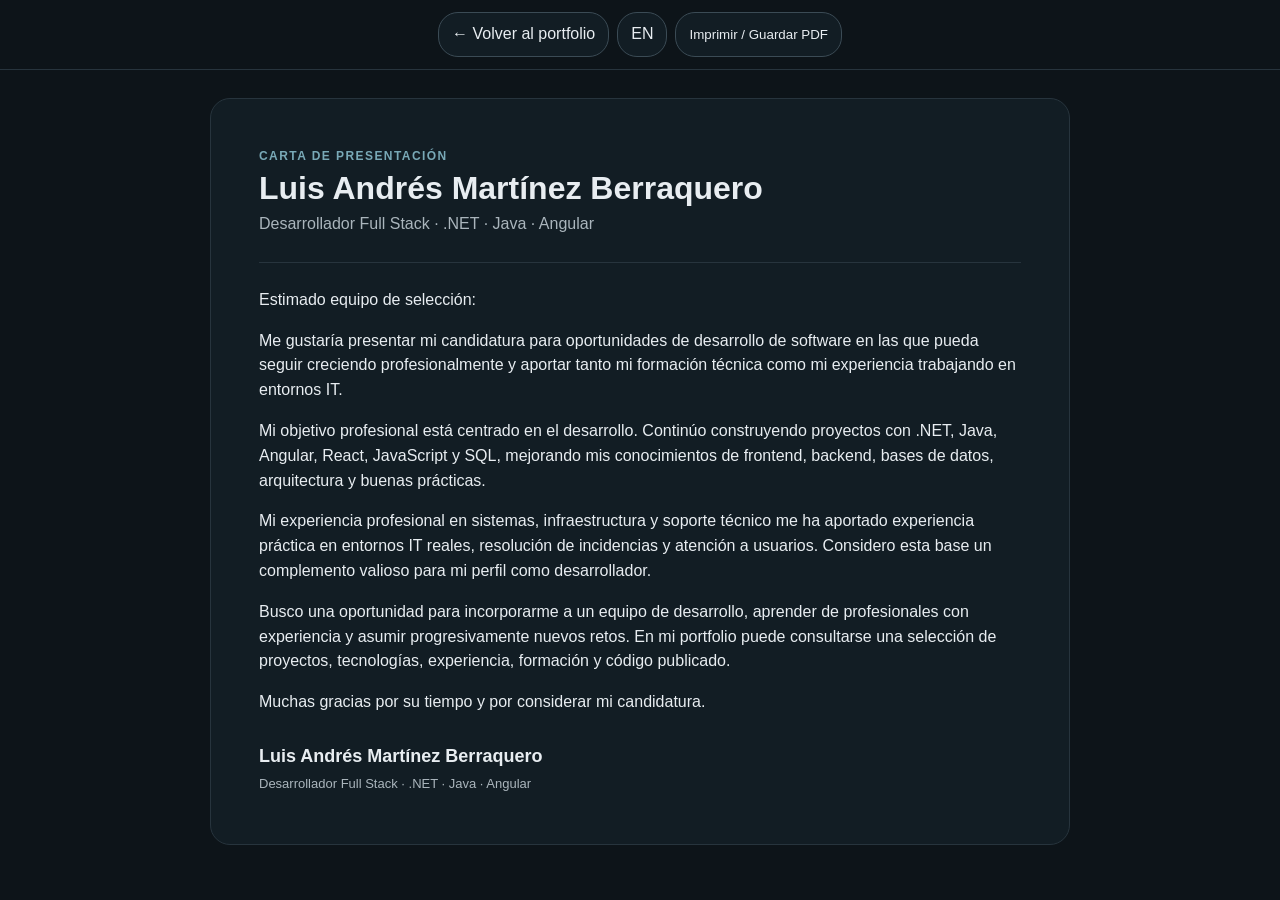
==== carta/index.html @ a0258dd4 "Mejora portfolio responsive, header y carta de presentacion" ====
<!doctype html><html lang="es"><head><meta charset="utf-8"><meta name="viewport" content="width=device-width,initial-scale=1"><title>Carta de presentación · Luis Andrés Martínez Berraquero</title><link rel="stylesheet" href="carta.css"></head><body><nav class="bar"><a href="../index.html">← Volver al portfolio</a><a href="index-en.html">EN</a><button data-print>Imprimir / Guardar PDF</button></nav><main class="sheet"><div class="ey">Carta de presentación</div><h1>Luis Andrés Martínez Berraquero</h1><div class="role">Desarrollador Full Stack · .NET · Java · Angular</div><div class="rule"></div><p>Estimado equipo de selección:</p><p>Me gustaría presentar mi candidatura para oportunidades de desarrollo de software en las que pueda seguir creciendo profesionalmente y aportar tanto mi formación técnica como mi experiencia trabajando en entornos IT.</p>
<p>Mi objetivo profesional está centrado en el desarrollo. Continúo construyendo proyectos con .NET, Java, Angular, React, JavaScript y SQL, mejorando mis conocimientos de frontend, backend, bases de datos, arquitectura y buenas prácticas.</p>
<p>Mi experiencia profesional en sistemas, infraestructura y soporte técnico me ha aportado experiencia práctica en entornos IT reales, resolución de incidencias y atención a usuarios. Considero esta base un complemento valioso para mi perfil como desarrollador.</p>
<p>Busco una oportunidad para incorporarme a un equipo de desarrollo, aprender de profesionales con experiencia y asumir progresivamente nuevos retos. En mi portfolio puede consultarse una selección de proyectos, tecnologías, experiencia, formación y código publicado.</p>
<p>Muchas gracias por su tiempo y por considerar mi candidatura.</p><div class="sig"><strong>Luis Andrés Martínez Berraquero</strong><span>Desarrollador Full Stack · .NET · Java · Angular</span></div></main><script src="carta.js"></script></body></html>
---- carta/carta.css ----
*{box-sizing:border-box}body{margin:0;background:#0d1419;color:#e8edf1;font-family:Arial,sans-serif;line-height:1.55}.bar{position:sticky;top:0;display:flex;flex-wrap:wrap;justify-content:center;gap:8px;padding:12px;background:#0d1419;border-bottom:1px solid #27343d}.bar a,.bar button{padding:9px 13px;border:1px solid #3b4b55;border-radius:20px;background:#121d24;color:#e8edf1;text-decoration:none;cursor:pointer}.sheet{width:min(860px,calc(100% - 24px));margin:28px auto;padding:48px;border:1px solid #27343d;border-radius:20px;background:#121d24}.ey{font-size:12px;font-weight:700;letter-spacing:.12em;color:#79a9b7;text-transform:uppercase}h1{font-size:32px;line-height:1.08;margin:6px 0}.role{color:#aab5bc}.rule{height:1px;background:#27343d;margin:25px 0}.sig{margin-top:28px}.sig strong{display:block;font-size:18px}.sig span{color:#aab5bc;font-size:13px}@media(max-width:600px){.sheet{margin:14px auto;padding:22px}h1{font-size:27px}p{font-size:14px}}@media print{@page{size:A4;margin:14mm}.bar{display:none}.sheet{width:auto;margin:0;padding:0;border:0;background:#fff;color:#111}.ey{color:#315f6b}.role,.sig span{color:#555}.rule{background:#ccc}p{font-size:10.6pt;line-height:1.4;margin:0 0 10pt}h1{font-size:23pt}}
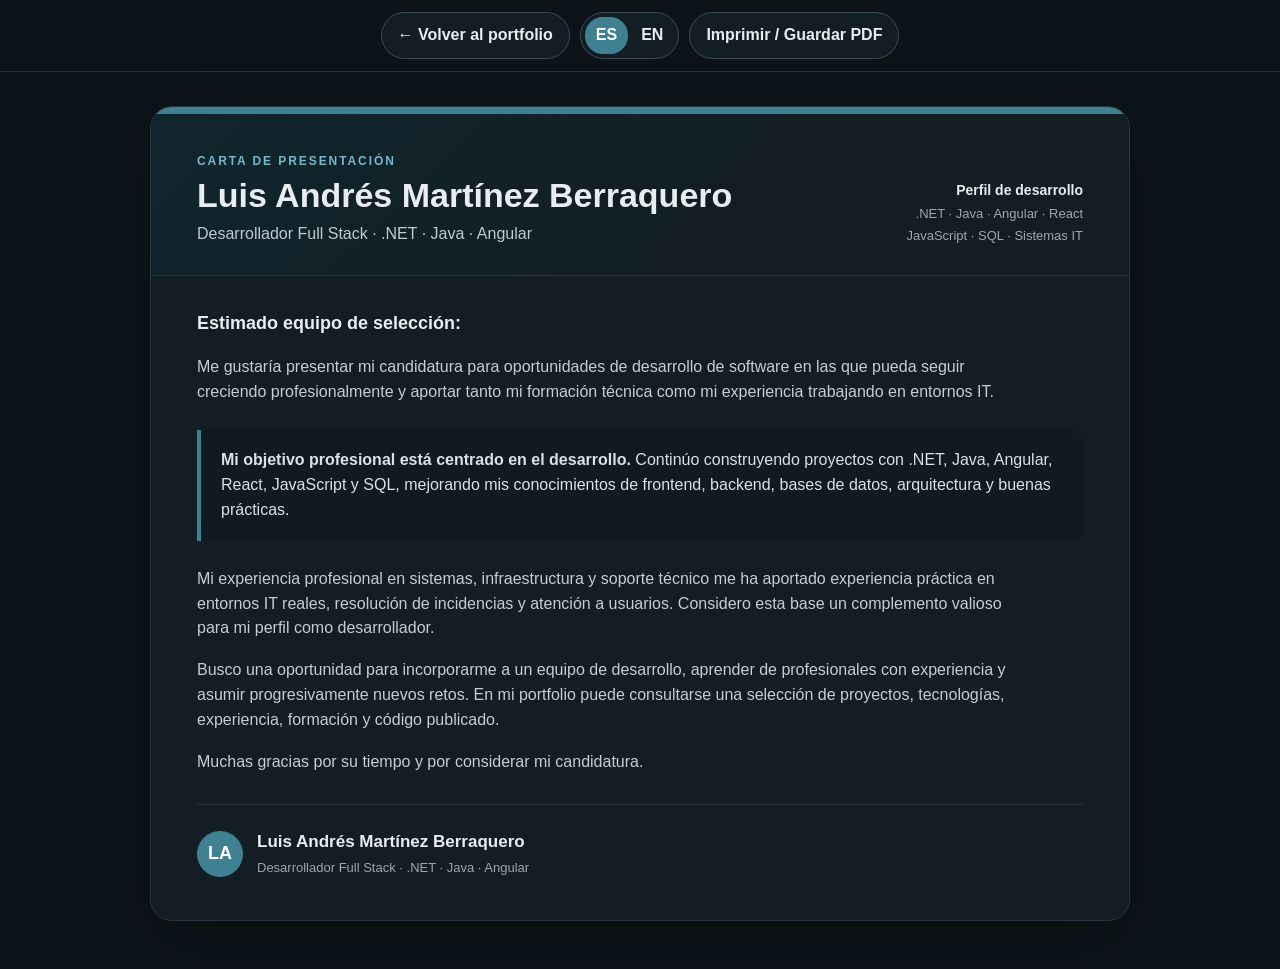
==== commit 2bdcca4d: "Retoques de diseños y mejora de carta" ====
--- a/carta/index.html
+++ b/carta/index.html
@@ -1,5 +1 @@
-<!doctype html><html lang="es"><head><meta charset="utf-8"><meta name="viewport" content="width=device-width,initial-scale=1"><title>Carta de presentación · Luis Andrés Martínez Berraquero</title><link rel="stylesheet" href="carta.css"></head><body><nav class="bar"><a href="../index.html">← Volver al portfolio</a><a href="index-en.html">EN</a><button data-print>Imprimir / Guardar PDF</button></nav><main class="sheet"><div class="ey">Carta de presentación</div><h1>Luis Andrés Martínez Berraquero</h1><div class="role">Desarrollador Full Stack · .NET · Java · Angular</div><div class="rule"></div><p>Estimado equipo de selección:</p><p>Me gustaría presentar mi candidatura para oportunidades de desarrollo de software en las que pueda seguir creciendo profesionalmente y aportar tanto mi formación técnica como mi experiencia trabajando en entornos IT.</p>
-<p>Mi objetivo profesional está centrado en el desarrollo. Continúo construyendo proyectos con .NET, Java, Angular, React, JavaScript y SQL, mejorando mis conocimientos de frontend, backend, bases de datos, arquitectura y buenas prácticas.</p>
-<p>Mi experiencia profesional en sistemas, infraestructura y soporte técnico me ha aportado experiencia práctica en entornos IT reales, resolución de incidencias y atención a usuarios. Considero esta base un complemento valioso para mi perfil como desarrollador.</p>
-<p>Busco una oportunidad para incorporarme a un equipo de desarrollo, aprender de profesionales con experiencia y asumir progresivamente nuevos retos. En mi portfolio puede consultarse una selección de proyectos, tecnologías, experiencia, formación y código publicado.</p>
-<p>Muchas gracias por su tiempo y por considerar mi candidatura.</p><div class="sig"><strong>Luis Andrés Martínez Berraquero</strong><span>Desarrollador Full Stack · .NET · Java · Angular</span></div></main><script src="carta.js"></script></body></html>+<!doctype html><html lang="es"><head><meta charset="utf-8"><meta name="viewport" content="width=device-width,initial-scale=1"><title>Carta de presentación · Luis Andrés Martínez Berraquero</title><link rel="stylesheet" href="carta.css"></head><body><nav class="bar"><a href="../index.html">← Volver al portfolio</a><a class="lang" href="index-en.html" aria-label="Cambiar a inglés"><span class="active">ES</span><span>EN</span></a><button data-print>Imprimir / Guardar PDF</button></nav><main class="sheet"><header class="letter-head"><div><div class="ey">Carta de presentación</div><h1>Luis Andrés Martínez Berraquero</h1><div class="role">Desarrollador Full Stack · .NET · Java · Angular</div></div><div class="contact"><strong>Perfil de desarrollo</strong>.NET · Java · Angular · React<br>JavaScript · SQL · Sistemas IT</div></header><section class="letter-body"><p class="intro"><strong>Estimado equipo de selección:</strong></p><p>Me gustaría presentar mi candidatura para oportunidades de desarrollo de software en las que pueda seguir creciendo profesionalmente y aportar tanto mi formación técnica como mi experiencia trabajando en entornos IT.</p><div class="focus"><strong>Mi objetivo profesional está centrado en el desarrollo.</strong> Continúo construyendo proyectos con .NET, Java, Angular, React, JavaScript y SQL, mejorando mis conocimientos de frontend, backend, bases de datos, arquitectura y buenas prácticas.</div><p>Mi experiencia profesional en sistemas, infraestructura y soporte técnico me ha aportado experiencia práctica en entornos IT reales, resolución de incidencias y atención a usuarios. Considero esta base un complemento valioso para mi perfil como desarrollador.</p><p>Busco una oportunidad para incorporarme a un equipo de desarrollo, aprender de profesionales con experiencia y asumir progresivamente nuevos retos. En mi portfolio puede consultarse una selección de proyectos, tecnologías, experiencia, formación y código publicado.</p><p>Muchas gracias por su tiempo y por considerar mi candidatura.</p><div class="sig"><div class="sig-mark">LA</div><div><strong>Luis Andrés Martínez Berraquero</strong><span>Desarrollador Full Stack · .NET · Java · Angular</span></div></div></section></main><script src="carta.js"></script></body></html>
--- a/carta/carta.css
+++ b/carta/carta.css
@@ -1 +1,5 @@
-*{box-sizing:border-box}body{margin:0;background:#0d1419;color:#e8edf1;font-family:Arial,sans-serif;line-height:1.55}.bar{position:sticky;top:0;display:flex;flex-wrap:wrap;justify-content:center;gap:8px;padding:12px;background:#0d1419;border-bottom:1px solid #27343d}.bar a,.bar button{padding:9px 13px;border:1px solid #3b4b55;border-radius:20px;background:#121d24;color:#e8edf1;text-decoration:none;cursor:pointer}.sheet{width:min(860px,calc(100% - 24px));margin:28px auto;padding:48px;border:1px solid #27343d;border-radius:20px;background:#121d24}.ey{font-size:12px;font-weight:700;letter-spacing:.12em;color:#79a9b7;text-transform:uppercase}h1{font-size:32px;line-height:1.08;margin:6px 0}.role{color:#aab5bc}.rule{height:1px;background:#27343d;margin:25px 0}.sig{margin-top:28px}.sig strong{display:block;font-size:18px}.sig span{color:#aab5bc;font-size:13px}@media(max-width:600px){.sheet{margin:14px auto;padding:22px}h1{font-size:27px}p{font-size:14px}}@media print{@page{size:A4;margin:14mm}.bar{display:none}.sheet{width:auto;margin:0;padding:0;border:0;background:#fff;color:#111}.ey{color:#315f6b}.role,.sig span{color:#555}.rule{background:#ccc}p{font-size:10.6pt;line-height:1.4;margin:0 0 10pt}h1{font-size:23pt}}+:root{--ink:#e8edf1;--muted:#9ba8b2;--line:#27343d;--paper:#0d1419;--card:#121d24;--accent:#3f8192;--accent-soft:#10262d}
+*{box-sizing:border-box}html{background:var(--paper)}body{margin:0;background:var(--paper);color:var(--ink);font-family:Arial,sans-serif;line-height:1.55}.bar{position:sticky;top:0;z-index:10;display:flex;flex-wrap:wrap;justify-content:center;align-items:center;gap:10px;padding:12px 18px;background:rgba(13,20,25,.96);border-bottom:1px solid var(--line);backdrop-filter:blur(12px)}.bar a,.bar button{min-height:44px;padding:10px 16px;border:1px solid #3b4b55;border-radius:24px;background:var(--card);color:var(--ink);font:inherit;font-weight:700;text-decoration:none;cursor:pointer}.bar a:hover,.bar button:hover{border-color:#5f8995}.lang{display:flex;align-items:center;padding:4px!important;gap:2px}.lang span{padding:6px 11px;border-radius:18px}.lang .active{background:var(--accent);color:#fff}.sheet{position:relative;overflow:hidden;width:min(980px,calc(100% - 32px));margin:34px auto 48px;padding:0;border:1px solid var(--line);border-radius:22px;background:var(--card);box-shadow:0 24px 70px rgba(0,0,0,.22)}.sheet:before{content:"";display:block;height:7px;background:var(--accent)}.letter-head{display:grid;grid-template-columns:minmax(0,1fr) auto;gap:28px;padding:38px 46px 28px;border-bottom:1px solid var(--line);background:linear-gradient(135deg,var(--accent-soft),var(--card) 58%)}.ey{font-size:12px;font-weight:800;letter-spacing:.16em;color:#79b8c9;text-transform:uppercase}.letter-head h1{font-size:34px;line-height:1.08;margin:7px 0 8px}.role{color:#c0cbd1;font-size:16px}.contact{align-self:end;text-align:right;color:var(--muted);font-size:13px;line-height:1.7}.contact strong{display:block;color:var(--ink);font-size:14px}.letter-body{padding:34px 46px 42px}.intro{font-size:18px;color:var(--ink);margin-top:0}.letter-body p{max-width:820px;margin:0 0 17px;color:#c5ced3}.letter-body p strong{color:var(--ink)}.focus{margin:26px 0;padding:18px 20px;border-left:4px solid var(--accent);border-radius:0 14px 14px 0;background:#0f1b21;color:#d9e2e6}.sig{display:flex;align-items:center;gap:14px;margin-top:30px;padding-top:24px;border-top:1px solid var(--line)}.sig-mark{display:grid;place-items:center;width:46px;height:46px;flex:0 0 46px;border-radius:50%;background:var(--accent);font-size:18px;font-weight:800;color:#fff}.sig strong{display:block;font-size:17px}.sig span{display:block;color:var(--muted);font-size:13px;margin-top:2px}
+@media(max-width:700px){.bar{position:relative;padding:10px 12px}.bar a,.bar button{font-size:14px;flex:1 1 auto;text-align:center}.lang{flex:0 0 auto!important}.sheet{width:calc(100% - 24px);margin:18px auto 30px;border-radius:18px}.letter-head{grid-template-columns:1fr;padding:28px 24px 23px;gap:18px}.letter-head h1{font-size:clamp(27px,8vw,34px);overflow-wrap:anywhere}.contact{text-align:left;padding-top:14px;border-top:1px solid var(--line)}.letter-body{padding:26px 24px 30px}.intro{font-size:16px}.letter-body p{font-size:15px;line-height:1.65}.focus{margin:22px 0;padding:16px}.sig{align-items:flex-start}}
+@media(max-width:390px){.bar{gap:7px}.bar a,.bar button{min-height:42px;padding:9px 11px;font-size:13px}.letter-head,.letter-body{padding-left:20px;padding-right:20px}}
+@media print{@page{size:A4;margin:12mm}html,body{background:#fff!important}.bar{display:none!important}.sheet{width:auto;margin:0;padding:0;border:0;border-radius:0;background:#fff;color:#102030;box-shadow:none;overflow:visible}.sheet:before{height:5px;background:#174d6e}.letter-head{grid-template-columns:1fr auto;padding:18px 10px 15px;background:#fff;border-bottom:1px solid #b9c8d2}.ey{color:#174d6e;font-size:8.5pt}.letter-head h1{font-size:22pt;margin:4px 0}.role{color:#334d5c;font-size:10pt}.contact{color:#52636d;font-size:7.8pt;line-height:1.45}.contact strong{color:#102030;font-size:8.5pt}.letter-body{padding:18px 10px 0}.intro{font-size:10.8pt;margin-bottom:10pt}.letter-body p{max-width:none;color:#17252d;font-size:9.7pt;line-height:1.42;margin:0 0 8pt}.focus{margin:11pt 0;padding:8pt 10pt;border-left:3px solid #174d6e;background:#eef4f7;color:#17252d}.sig{margin-top:14pt;padding-top:10pt;border-top:1px solid #c8d2d8}.sig-mark{width:34px;height:34px;flex-basis:34px;background:#174d6e;font-size:12pt}.sig strong{font-size:10.5pt}.sig span{color:#52636d;font-size:8pt}}
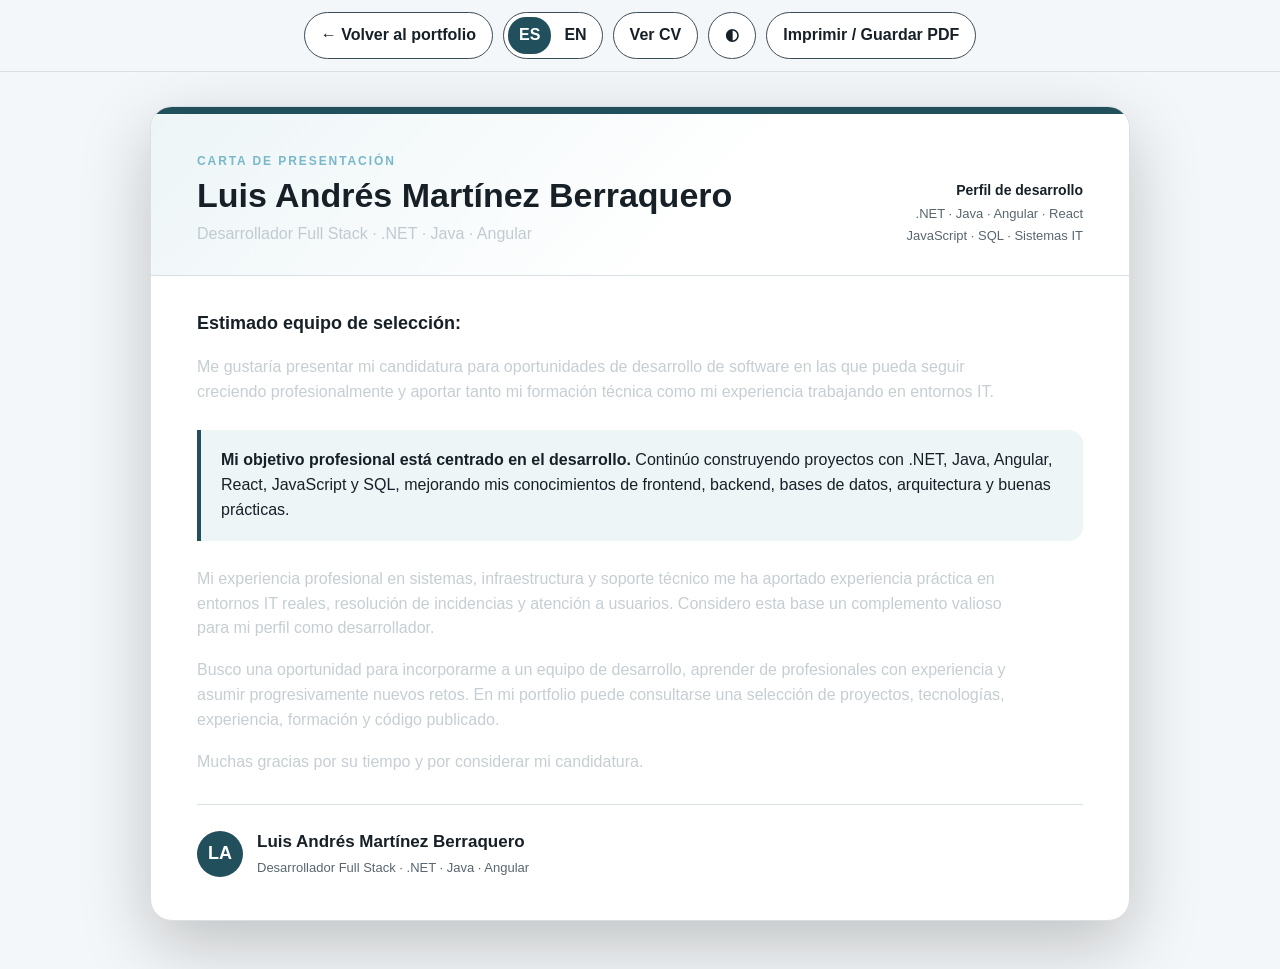
==== commit a90b5653: "Mejora y retoque css en carta" ====
--- a/carta/index.html
+++ b/carta/index.html
@@ -1 +1 @@
-<!doctype html><html lang="es"><head><meta charset="utf-8"><meta name="viewport" content="width=device-width,initial-scale=1"><title>Carta de presentación · Luis Andrés Martínez Berraquero</title><link rel="stylesheet" href="carta.css"></head><body><nav class="bar"><a href="../index.html">← Volver al portfolio</a><a class="lang" href="index-en.html" aria-label="Cambiar a inglés"><span class="active">ES</span><span>EN</span></a><button data-print>Imprimir / Guardar PDF</button></nav><main class="sheet"><header class="letter-head"><div><div class="ey">Carta de presentación</div><h1>Luis Andrés Martínez Berraquero</h1><div class="role">Desarrollador Full Stack · .NET · Java · Angular</div></div><div class="contact"><strong>Perfil de desarrollo</strong>.NET · Java · Angular · React<br>JavaScript · SQL · Sistemas IT</div></header><section class="letter-body"><p class="intro"><strong>Estimado equipo de selección:</strong></p><p>Me gustaría presentar mi candidatura para oportunidades de desarrollo de software en las que pueda seguir creciendo profesionalmente y aportar tanto mi formación técnica como mi experiencia trabajando en entornos IT.</p><div class="focus"><strong>Mi objetivo profesional está centrado en el desarrollo.</strong> Continúo construyendo proyectos con .NET, Java, Angular, React, JavaScript y SQL, mejorando mis conocimientos de frontend, backend, bases de datos, arquitectura y buenas prácticas.</div><p>Mi experiencia profesional en sistemas, infraestructura y soporte técnico me ha aportado experiencia práctica en entornos IT reales, resolución de incidencias y atención a usuarios. Considero esta base un complemento valioso para mi perfil como desarrollador.</p><p>Busco una oportunidad para incorporarme a un equipo de desarrollo, aprender de profesionales con experiencia y asumir progresivamente nuevos retos. En mi portfolio puede consultarse una selección de proyectos, tecnologías, experiencia, formación y código publicado.</p><p>Muchas gracias por su tiempo y por considerar mi candidatura.</p><div class="sig"><div class="sig-mark">LA</div><div><strong>Luis Andrés Martínez Berraquero</strong><span>Desarrollador Full Stack · .NET · Java · Angular</span></div></div></section></main><script src="carta.js"></script></body></html>
+<!doctype html><html lang="es"><head><meta charset="utf-8"><meta name="viewport" content="width=device-width,initial-scale=1"><title>Carta de presentación · Luis Andrés Martínez Berraquero</title><link rel="stylesheet" href="carta.css?v=20260813-2017"></head><body><nav class="bar"><a href="../index.html">← Volver al portfolio</a><a class="lang" href="index-en.html" aria-label="Cambiar a inglés"><span class="active">ES</span><span>EN</span></a><a class="cv-direct" href="../cv/index.html" title="Abrir CV">Ver CV</a><button class="theme-btn" type="button" data-theme-toggle aria-label="Cambiar tema">☀</button><button data-print>Imprimir / Guardar PDF</button></nav><main class="sheet"><header class="letter-head"><div><div class="ey">Carta de presentación</div><h1>Luis Andrés Martínez Berraquero</h1><div class="role">Desarrollador Full Stack · .NET · Java · Angular</div></div><div class="contact"><strong>Perfil de desarrollo</strong>.NET · Java · Angular · React<br>JavaScript · SQL · Sistemas IT</div></header><section class="letter-body"><p class="intro"><strong>Estimado equipo de selección:</strong></p><p>Me gustaría presentar mi candidatura para oportunidades de desarrollo de software en las que pueda seguir creciendo profesionalmente y aportar tanto mi formación técnica como mi experiencia trabajando en entornos IT.</p><div class="focus"><strong>Mi objetivo profesional está centrado en el desarrollo.</strong> Continúo construyendo proyectos con .NET, Java, Angular, React, JavaScript y SQL, mejorando mis conocimientos de frontend, backend, bases de datos, arquitectura y buenas prácticas.</div><p>Mi experiencia profesional en sistemas, infraestructura y soporte técnico me ha aportado experiencia práctica en entornos IT reales, resolución de incidencias y atención a usuarios. Considero esta base un complemento valioso para mi perfil como desarrollador.</p><p>Busco una oportunidad para incorporarme a un equipo de desarrollo, aprender de profesionales con experiencia y asumir progresivamente nuevos retos. En mi portfolio puede consultarse una selección de proyectos, tecnologías, experiencia, formación y código publicado.</p><p>Muchas gracias por su tiempo y por considerar mi candidatura.</p><div class="sig"><div class="sig-mark">LA</div><div><strong>Luis Andrés Martínez Berraquero</strong><span>Desarrollador Full Stack · .NET · Java · Angular</span></div></div></section></main><script src="carta.js?v=20260813-2017"></script></body></html>
--- a/carta/carta.css
+++ b/carta/carta.css
@@ -1,5 +1,6 @@
 :root{--ink:#e8edf1;--muted:#9ba8b2;--line:#27343d;--paper:#0d1419;--card:#121d24;--accent:#3f8192;--accent-soft:#10262d}
-*{box-sizing:border-box}html{background:var(--paper)}body{margin:0;background:var(--paper);color:var(--ink);font-family:Arial,sans-serif;line-height:1.55}.bar{position:sticky;top:0;z-index:10;display:flex;flex-wrap:wrap;justify-content:center;align-items:center;gap:10px;padding:12px 18px;background:rgba(13,20,25,.96);border-bottom:1px solid var(--line);backdrop-filter:blur(12px)}.bar a,.bar button{min-height:44px;padding:10px 16px;border:1px solid #3b4b55;border-radius:24px;background:var(--card);color:var(--ink);font:inherit;font-weight:700;text-decoration:none;cursor:pointer}.bar a:hover,.bar button:hover{border-color:#5f8995}.lang{display:flex;align-items:center;padding:4px!important;gap:2px}.lang span{padding:6px 11px;border-radius:18px}.lang .active{background:var(--accent);color:#fff}.sheet{position:relative;overflow:hidden;width:min(980px,calc(100% - 32px));margin:34px auto 48px;padding:0;border:1px solid var(--line);border-radius:22px;background:var(--card);box-shadow:0 24px 70px rgba(0,0,0,.22)}.sheet:before{content:"";display:block;height:7px;background:var(--accent)}.letter-head{display:grid;grid-template-columns:minmax(0,1fr) auto;gap:28px;padding:38px 46px 28px;border-bottom:1px solid var(--line);background:linear-gradient(135deg,var(--accent-soft),var(--card) 58%)}.ey{font-size:12px;font-weight:800;letter-spacing:.16em;color:#79b8c9;text-transform:uppercase}.letter-head h1{font-size:34px;line-height:1.08;margin:7px 0 8px}.role{color:#c0cbd1;font-size:16px}.contact{align-self:end;text-align:right;color:var(--muted);font-size:13px;line-height:1.7}.contact strong{display:block;color:var(--ink);font-size:14px}.letter-body{padding:34px 46px 42px}.intro{font-size:18px;color:var(--ink);margin-top:0}.letter-body p{max-width:820px;margin:0 0 17px;color:#c5ced3}.letter-body p strong{color:var(--ink)}.focus{margin:26px 0;padding:18px 20px;border-left:4px solid var(--accent);border-radius:0 14px 14px 0;background:#0f1b21;color:#d9e2e6}.sig{display:flex;align-items:center;gap:14px;margin-top:30px;padding-top:24px;border-top:1px solid var(--line)}.sig-mark{display:grid;place-items:center;width:46px;height:46px;flex:0 0 46px;border-radius:50%;background:var(--accent);font-size:18px;font-weight:800;color:#fff}.sig strong{display:block;font-size:17px}.sig span{display:block;color:var(--muted);font-size:13px;margin-top:2px}
+[data-theme="light"]{--ink:#172027;--muted:#59666f;--line:#d9e0e4;--paper:#f4f7f9;--card:#fff;--accent:#214f5b;--accent-soft:#edf5f7}
+*{box-sizing:border-box}html{background:var(--paper)}body{margin:0;background:var(--paper);color:var(--ink);font-family:Arial,sans-serif;line-height:1.55}.bar{position:sticky;top:0;z-index:10;display:flex;flex-wrap:wrap;justify-content:center;align-items:center;gap:10px;padding:12px 18px;background:color-mix(in srgb,var(--paper) 96%,transparent);border-bottom:1px solid var(--line);backdrop-filter:blur(12px)}.bar a,.bar button{min-height:44px;padding:10px 16px;border:1px solid #3b4b55;border-radius:24px;background:var(--card);color:var(--ink);font:inherit;font-weight:700;text-decoration:none;cursor:pointer}.bar a:hover,.bar button:hover{border-color:#5f8995}.lang{display:flex;align-items:center;padding:4px!important;gap:2px}.lang span{padding:6px 11px;border-radius:18px}.lang .active{background:var(--accent);color:#fff}.sheet{position:relative;overflow:hidden;width:min(980px,calc(100% - 32px));margin:34px auto 48px;padding:0;border:1px solid var(--line);border-radius:22px;background:var(--card);box-shadow:0 24px 70px rgba(0,0,0,.22)}.sheet:before{content:"";display:block;height:7px;background:var(--accent)}.letter-head{display:grid;grid-template-columns:minmax(0,1fr) auto;gap:28px;padding:38px 46px 28px;border-bottom:1px solid var(--line);background:linear-gradient(135deg,var(--accent-soft),var(--card) 58%)}.ey{font-size:12px;font-weight:800;letter-spacing:.16em;color:#79b8c9;text-transform:uppercase}.letter-head h1{font-size:34px;line-height:1.08;margin:7px 0 8px}.role{color:#c0cbd1;font-size:16px}.contact{align-self:end;text-align:right;color:var(--muted);font-size:13px;line-height:1.7}.contact strong{display:block;color:var(--ink);font-size:14px}.letter-body{padding:34px 46px 42px}.intro{font-size:18px;color:var(--ink);margin-top:0}.letter-body p{max-width:820px;margin:0 0 17px;color:#c5ced3}.letter-body p strong{color:var(--ink)}.focus{margin:26px 0;padding:18px 20px;border-left:4px solid var(--accent);border-radius:0 14px 14px 0;background:var(--accent-soft);color:var(--ink)}.sig{display:flex;align-items:center;gap:14px;margin-top:30px;padding-top:24px;border-top:1px solid var(--line)}.sig-mark{display:grid;place-items:center;width:46px;height:46px;flex:0 0 46px;border-radius:50%;background:var(--accent);font-size:18px;font-weight:800;color:#fff}.sig strong{display:block;font-size:17px}.sig span{display:block;color:var(--muted);font-size:13px;margin-top:2px}
 @media(max-width:700px){.bar{position:relative;padding:10px 12px}.bar a,.bar button{font-size:14px;flex:1 1 auto;text-align:center}.lang{flex:0 0 auto!important}.sheet{width:calc(100% - 24px);margin:18px auto 30px;border-radius:18px}.letter-head{grid-template-columns:1fr;padding:28px 24px 23px;gap:18px}.letter-head h1{font-size:clamp(27px,8vw,34px);overflow-wrap:anywhere}.contact{text-align:left;padding-top:14px;border-top:1px solid var(--line)}.letter-body{padding:26px 24px 30px}.intro{font-size:16px}.letter-body p{font-size:15px;line-height:1.65}.focus{margin:22px 0;padding:16px}.sig{align-items:flex-start}}
 @media(max-width:390px){.bar{gap:7px}.bar a,.bar button{min-height:42px;padding:9px 11px;font-size:13px}.letter-head,.letter-body{padding-left:20px;padding-right:20px}}
 @media print{@page{size:A4;margin:12mm}html,body{background:#fff!important}.bar{display:none!important}.sheet{width:auto;margin:0;padding:0;border:0;border-radius:0;background:#fff;color:#102030;box-shadow:none;overflow:visible}.sheet:before{height:5px;background:#174d6e}.letter-head{grid-template-columns:1fr auto;padding:18px 10px 15px;background:#fff;border-bottom:1px solid #b9c8d2}.ey{color:#174d6e;font-size:8.5pt}.letter-head h1{font-size:22pt;margin:4px 0}.role{color:#334d5c;font-size:10pt}.contact{color:#52636d;font-size:7.8pt;line-height:1.45}.contact strong{color:#102030;font-size:8.5pt}.letter-body{padding:18px 10px 0}.intro{font-size:10.8pt;margin-bottom:10pt}.letter-body p{max-width:none;color:#17252d;font-size:9.7pt;line-height:1.42;margin:0 0 8pt}.focus{margin:11pt 0;padding:8pt 10pt;border-left:3px solid #174d6e;background:#eef4f7;color:#17252d}.sig{margin-top:14pt;padding-top:10pt;border-top:1px solid #c8d2d8}.sig-mark{width:34px;height:34px;flex-basis:34px;background:#174d6e;font-size:12pt}.sig strong{font-size:10.5pt}.sig span{color:#52636d;font-size:8pt}}
